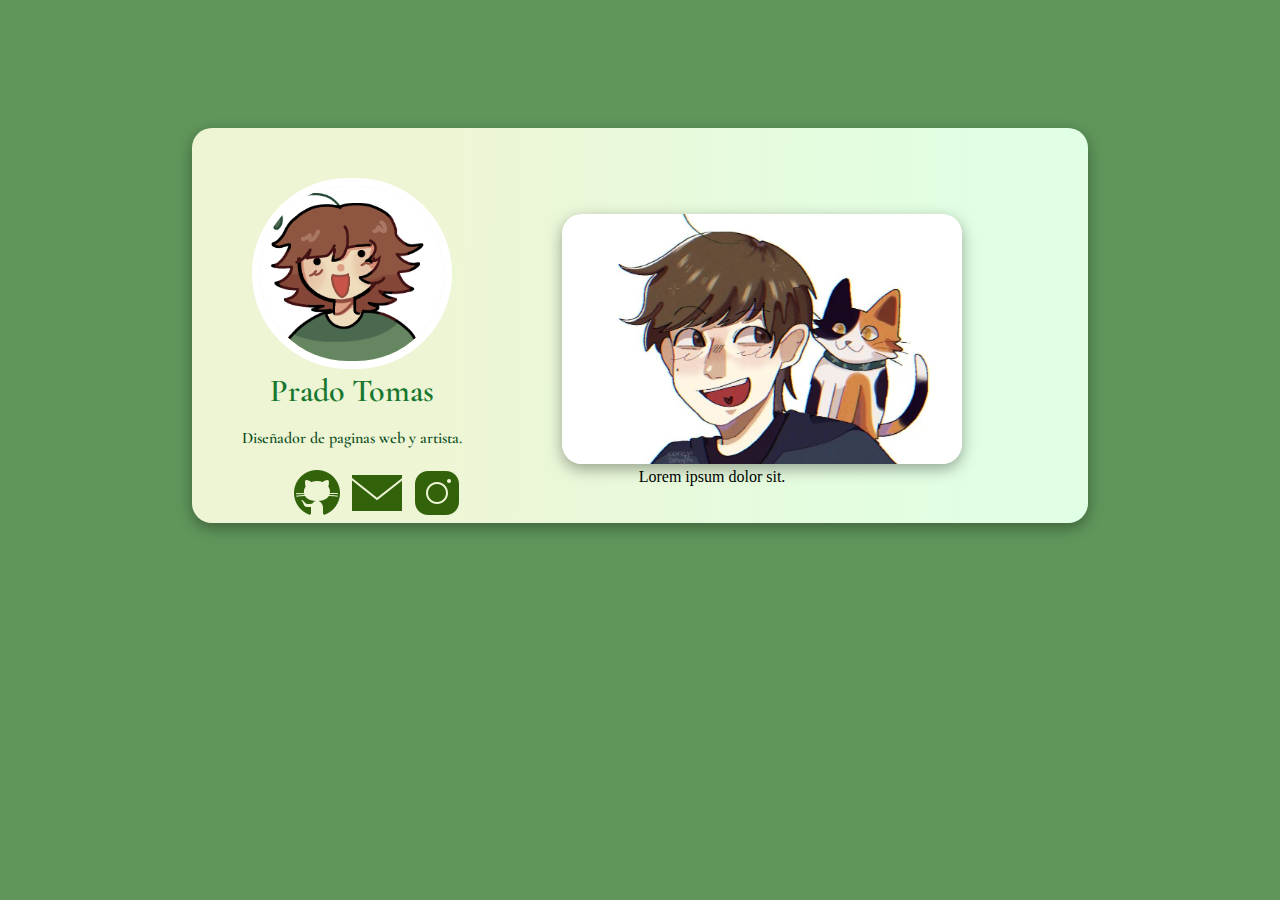
==== index.html @ 7908e35d "first commit" ====
<!DOCTYPE html>
<html lang="en">
<head>
    <meta charset="UTF-8">
    <meta name="viewport" content="width=device-width, initial-scale=1.0">
    <link rel="stylesheet" href="styles.css">
    <link rel="preconnect" href="https://fonts.googleapis.com">
<link rel="preconnect" href="https://fonts.gstatic.com" crossorigin>
<link href="https://fonts.googleapis.com/css2?family=Cormorant+Garamond:ital,wght@0,300;0,400;0,500;0,600;0,700;1,300;1,400;1,500;1,600;1,700&display=swap" rel="stylesheet">
    <title>Portafolio Prado Tomás</title>
</head>
<body>
    <div id="caja-principal">
        <div id="fondo">
        <div id="uno">
            <div id="nose">
                <img id="foto1" src="fotos/miauu.png" alt="">
            </div> 
            <div>
            <h1 id="nombre">Prado Tomas</h1><br><p id="coso">Diseñador de paginas web y artista.</p>
            </div>
            
            <div id="redes">
                <a href=""><img class="icon" src="fotos/icons8-github-50.png" alt=""></a>
                <a href=""><img class="icon" src="fotos/icons8-email-50.png" alt=""></a>
                <a href=""><img class="icon" src="fotos/icons8-instagram-50.png" alt=""></a>
            </div>
        </div>
        <div id="dos">
            <div id="grande">
                <img id="foto2" src="fotos/Captura de pantalla (177).png" alt="">
            </div>

            <div>
                <p>Lorem ipsum dolor sit.</p>
            </div>
        </div>
        </div>
    </div>
</body>
</html>
---- styles.css ----
*{
    padding: 0;
    margin: 0;
    box-sizing: border-box;
}

body{
    background-color: rgb(96,150,91);
background-color: linear-gradient(91deg, rgba(96,150,91,1) 0%, rgba(122,179,101,1) 27%, rgba(197,212,121,1) 77%, rgba(215,227,155,1) 100%);
}

#caja-principal{
    display: flex;
    flex-direction: row;
    justify-content: center;
    padding-top: 10%
}
#fondo{
    background: rgb(238,245,212);
    background: linear-gradient(91deg, rgba(238,245,212,1) 25%, rgba(224,255,229,1) 91%);
    width: 70%;
    padding: 50px;
    padding-bottom: 1px;
    display: flex;
    
    
    border-radius: 20px;
    box-shadow: rgba(0, 0, 0, 0.35) 0px 5px 15px;
}
#nose{
    display: flex;
    justify-content: center;
}
#foto1{
    width: 200px;
    border-radius: 100px;
    border: 8px, solid, white;
    display: flex;
    justify-content: center;
}

#nombre{
    color: rgb(23, 119, 47);
    font-family: "Cormorant Garamond", serif;
    font-weight: 600;
    font-style: normal;
    padding-top: 2px;
    display: flex;
    justify-content: center;
}

#coso{
    color: rgb(12, 77, 28);
    font-family: "Cormorant Garamond", serif;
    font-weight: 600;
    font-style: normal;
    margin-bottom: 20px;
    display: flex;
    justify-content: center;
}

#redes{
    height: 10%;
    width: 5px;
    display: flex;
    flex-direction: row;
    padding-left: 50px;
}

.icon{
    padding-right: 10px;
}

#foto2{
    width: 400px;
    border-radius: 20px;
    box-shadow: rgba(0, 0, 0, 0.35) 0px 5px 15px;
}

#dos{
    display: flex;
    flex-direction:column;
    justify-content: center;
    align-items: center;
    
}

#grande{
    padding-left: 100px;
}
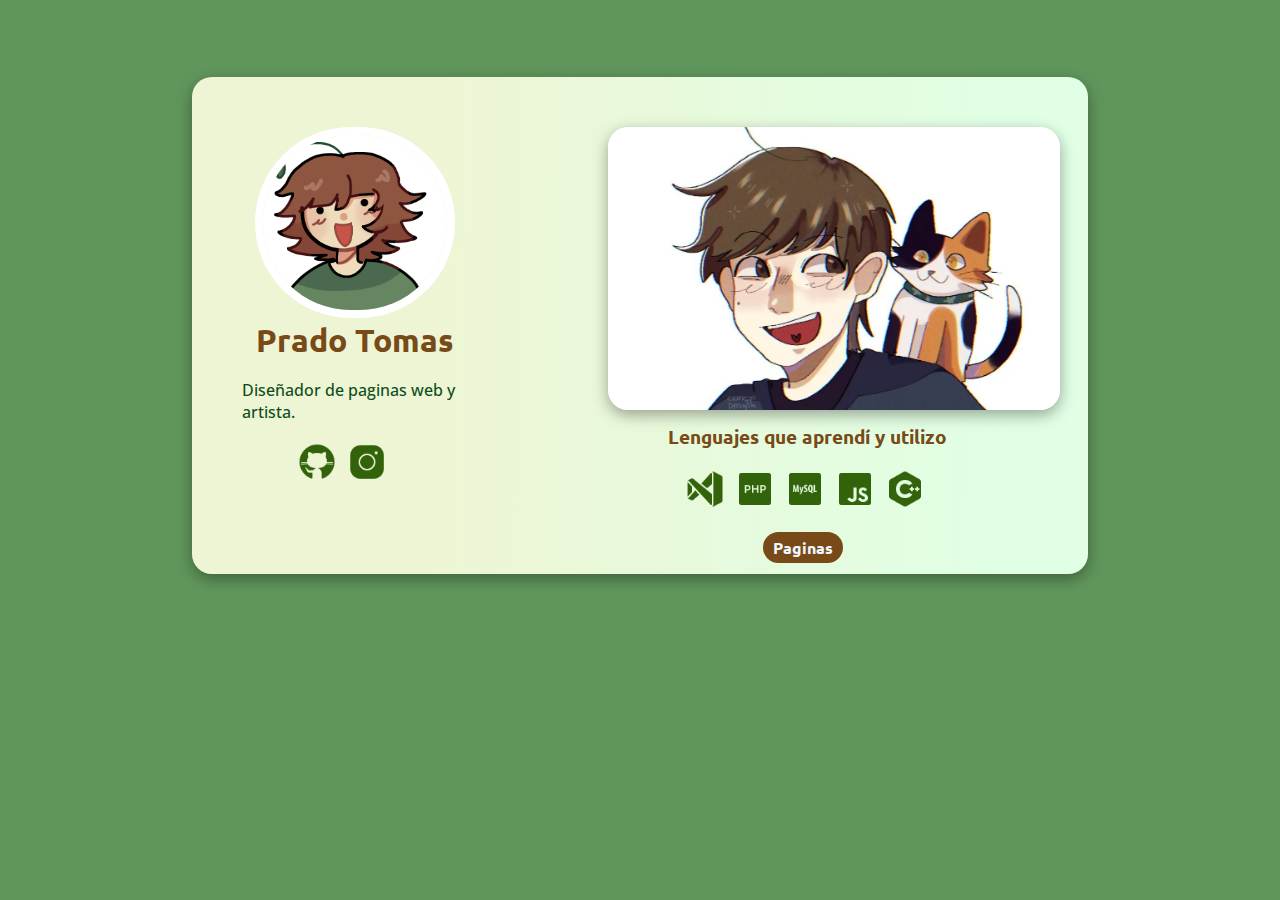
==== commit ffdd23be: "actualización" ====
--- a/index.html
+++ b/index.html
@@ -5,8 +5,11 @@
     <meta name="viewport" content="width=device-width, initial-scale=1.0">
     <link rel="stylesheet" href="styles.css">
     <link rel="preconnect" href="https://fonts.googleapis.com">
+    <link rel="preconnect" href="https://fonts.gstatic.com" crossorigin>
+    <link href="https://fonts.googleapis.com/css2?family=Ubuntu:ital,wght@0,300;0,400;0,500;0,700;1,300;1,400;1,500;1,700&display=swap" rel="stylesheet">
+    <link rel="preconnect" href="https://fonts.googleapis.com">
 <link rel="preconnect" href="https://fonts.gstatic.com" crossorigin>
-<link href="https://fonts.googleapis.com/css2?family=Cormorant+Garamond:ital,wght@0,300;0,400;0,500;0,600;0,700;1,300;1,400;1,500;1,600;1,700&display=swap" rel="stylesheet">
+<link href="https://fonts.googleapis.com/css2?family=Open+Sans:ital,wght@0,300..800;1,300..800&family=Ubuntu:ital,wght@0,300;0,400;0,500;0,700;1,300;1,400;1,500;1,700&display=swap" rel="stylesheet">
     <title>Portafolio Prado Tomás</title>
 </head>
 <body>
@@ -21,21 +24,30 @@
             </div>
             
             <div id="redes">
-                <a href=""><img class="icon" src="fotos/icons8-github-50.png" alt=""></a>
-                <a href=""><img class="icon" src="fotos/icons8-email-50.png" alt=""></a>
-                <a href=""><img class="icon" src="fotos/icons8-instagram-50.png" alt=""></a>
+               <div class="imagenes"> <a href="https://github.com/tomasprado96" target="_blank"><img class="icon" src="fotos/icons8-github-50.png" alt=""></a></div>
+               <div class="imagenes"> <a href="https://www.instagram.com/conejodrogon/"target="_blank"><img class="icon" src="fotos/icons8-instagram-50.png" alt=""></a></div>
             </div>
         </div>
         <div id="dos">
             <div id="grande">
                 <img id="foto2" src="fotos/Captura de pantalla (177).png" alt="">
             </div>
-
-            <div>
-                <p>Lorem ipsum dolor sit.</p>
+            <div id="tres">
+                <div id="texto">
+                    <h3>Lenguajes que aprendí y utilizo</h3>
+                </div>
+            <div id="lenguajes">
+                <div class="imagenes"><img class="icon" src="fotos/icons8-visual-studio-50.png" alt=""></div>
+               <div class="imagenes"><img class="icon" src="fotos/icons8-php-50.png" alt=""></div>
+               <div class="imagenes"><img class="icon" src="fotos/icons8-mysql-50.png" alt=""></div>
+               <div class="imagenes"><img class="icon" src="fotos/icons8-javascript-50.png" alt=""></div>
+               <div class="imagenes"><img class="icon" src="fotos/icons8-c-50.png" alt=""></div>
             </div>
+        </div>
+        <div id="btn"><a id="boton" href="https://www.instagram.com/conejodrogon/" target="_blank">Paginas</a></div>
         </div>
         </div>
     </div>
+    <script src="script.js"></script>
 </body>
 </html>--- a/styles.css
+++ b/styles.css
@@ -9,11 +9,20 @@
 background-color: linear-gradient(91deg, rgba(96,150,91,1) 0%, rgba(122,179,101,1) 27%, rgba(197,212,121,1) 77%, rgba(215,227,155,1) 100%);
 }
 
+body {
+    opacity: 0; /* Inicialmente ocultar el contenido */
+    transition: opacity 1s ease-in-out; /* Transición suave de opacidad */
+  }
+  
+  body.loaded {
+    opacity: 1; /* Mostrar el contenido gradualmente */
+  }
+
 #caja-principal{
     display: flex;
     flex-direction: row;
     justify-content: center;
-    padding-top: 10%
+    padding-top: 6%
 }
 #fondo{
     background: rgb(238,245,212);
@@ -40,10 +49,10 @@
 }
 
 #nombre{
-    color: rgb(23, 119, 47);
-    font-family: "Cormorant Garamond", serif;
-    font-weight: 600;
-    font-style: normal;
+    color: rgb(119, 74, 23);
+    font-family: "Ubuntu", sans-serif;
+  font-weight: 700;
+  font-style: normal;
     padding-top: 2px;
     display: flex;
     justify-content: center;
@@ -51,28 +60,35 @@
 
 #coso{
     color: rgb(12, 77, 28);
-    font-family: "Cormorant Garamond", serif;
-    font-weight: 600;
-    font-style: normal;
+    font-family: "Open Sans", sans-serif;
+  font-size: medium;
+  font-weight: 500;
+  font-style: normal;
     margin-bottom: 20px;
-    display: flex;
-    justify-content: center;
 }
 
 #redes{
-    height: 10%;
-    width: 5px;
     display: flex;
     flex-direction: row;
-    padding-left: 50px;
+    padding-left: 25%;
+    padding-bottom: 14px;
 }
 
 .icon{
-    padding-right: 10px;
+    padding-right: 12px;
+    width: 50px;
+    
+}
+
+.icon:hover{
+    transition: .5s ease;
+    width: 52px;
+    opacity: 1;
+    filter: contrast(50%);
 }
 
 #foto2{
-    width: 400px;
+    width: 105%;
     border-radius: 20px;
     box-shadow: rgba(0, 0, 0, 0.35) 0px 5px 15px;
 }
@@ -86,6 +102,49 @@
 }
 
 #grande{
-    padding-left: 100px;
+    padding-left: 140px;
 }
 
+#lenguajes{
+    display: flex;
+    flex-direction: row;
+    padding-left: 128px;
+    padding-top: 20px;
+}
+
+#texto{
+    display: flex;
+    justify-content: center;
+    align-items: center;
+    padding-left:110px;
+    padding-top: 10px;
+}
+
+h3{
+    font-family: "Ubuntu", sans-serif;
+    font-weight: 700;
+    font-style: normal;
+    color: rgb(119, 74, 23);
+}
+
+#boton{
+    display: block;
+    width: 100%;
+    padding-left: 10px;
+    padding-right: 10px;
+    padding-top: 5px;
+    padding-bottom: 5px;
+    background-color: rgb(119, 74, 23);
+    text-decoration: none;
+    color: aliceblue;
+    font-family: "Ubuntu", sans-serif;
+    font-weight: 700;
+    font-style: normal;
+    border-radius: 20px;
+}
+
+#btn{
+    padding-left: 100px;
+    padding-top: 20px;
+    padding-bottom: 10px;
+}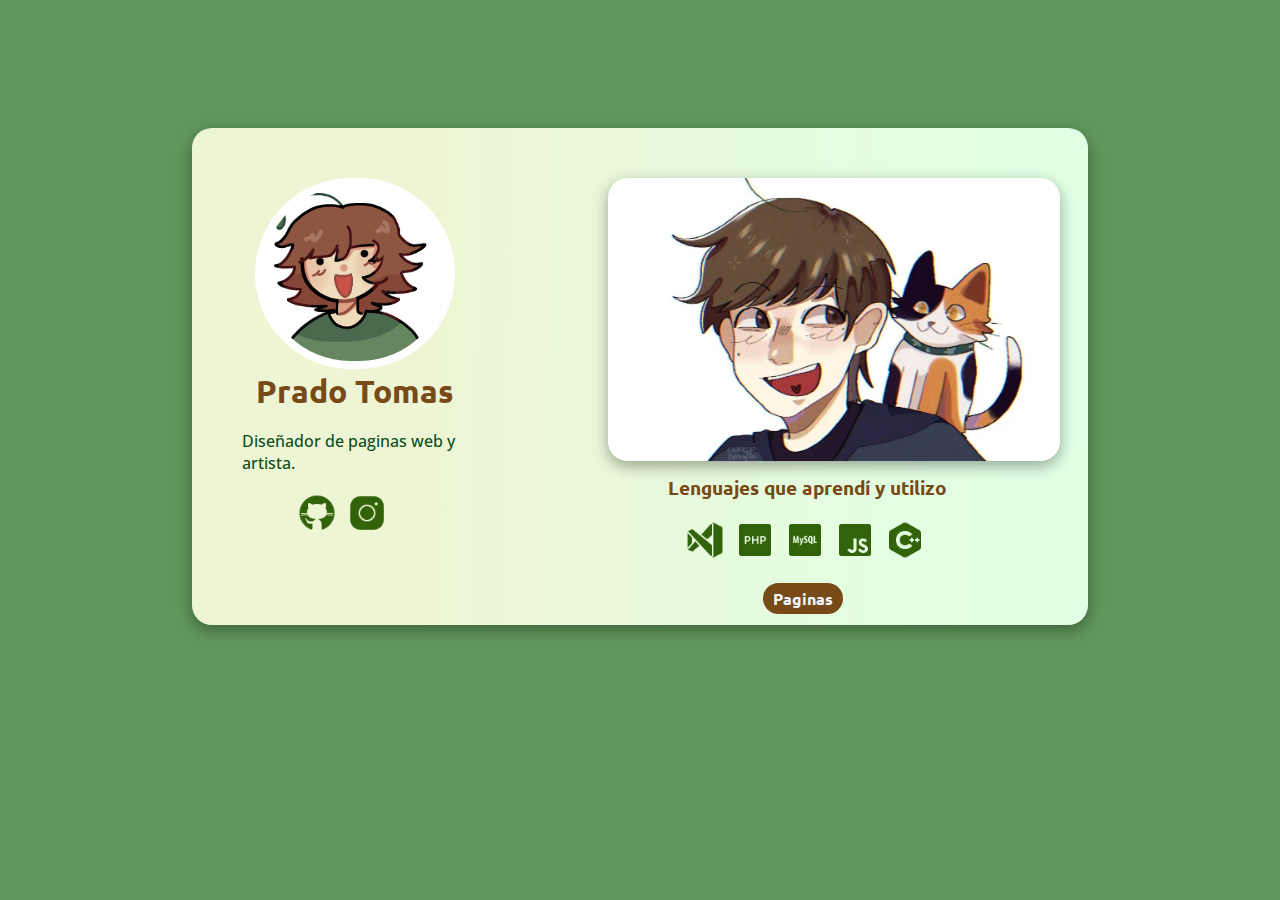
==== commit a8eac818: "actualización" ====
--- a/index.html
+++ b/index.html
@@ -44,7 +44,7 @@
                <div class="imagenes"><img class="icon" src="fotos/icons8-c-50.png" alt=""></div>
             </div>
         </div>
-        <div id="btn"><a id="boton" href="https://www.instagram.com/conejodrogon/" target="_blank">Paginas</a></div>
+        <div id="btn"><a id="boton" href="paginas.html" target="_blank">Paginas</a></div>
         </div>
         </div>
     </div>
--- a/styles.css
+++ b/styles.css
@@ -22,7 +22,7 @@
     display: flex;
     flex-direction: row;
     justify-content: center;
-    padding-top: 6%
+    padding-top: 10%
 }
 #fondo{
     background: rgb(238,245,212);
@@ -142,9 +142,14 @@
     font-style: normal;
     border-radius: 20px;
 }
-
+#boton:hover{
+    transition: .5s ease;
+    opacity: 1;
+    padding: 8px;
+    background-color: rgb(80, 40, 14);
+}
 #btn{
     padding-left: 100px;
     padding-top: 20px;
     padding-bottom: 10px;
-}+}
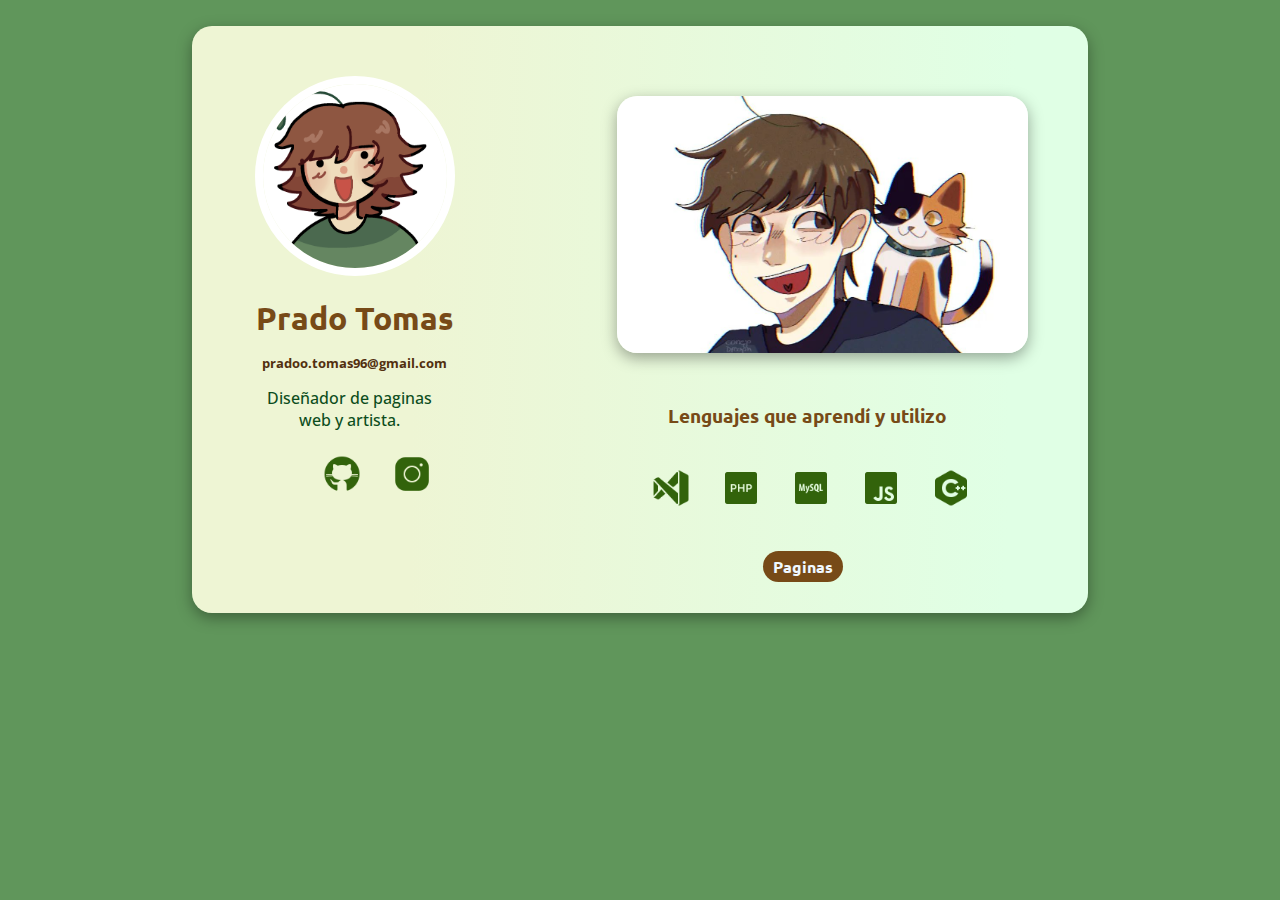
==== commit a0d677f4: "responsive" ====
--- a/index.html
+++ b/index.html
@@ -19,8 +19,8 @@
             <div id="nose">
                 <img id="foto1" src="fotos/miauu.png" alt="">
             </div> 
-            <div>
-            <h1 id="nombre">Prado Tomas</h1><br><p id="coso">Diseñador de paginas web y artista.</p>
+            <div id="textoss">
+            <h1 id="nombre">Prado Tomas</h1><p class="coso1">pradoo.tomas96@gmail.com</p><p class="coso">Diseñador de paginas web y artista.</p>
             </div>
             
             <div id="redes">
@@ -31,6 +31,7 @@
         <div id="dos">
             <div id="grande">
                 <img id="foto2" src="fotos/Captura de pantalla (177).png" alt="">
+                
             </div>
             <div id="tres">
                 <div id="texto">
--- a/styles.css
+++ b/styles.css
@@ -1,90 +1,49 @@
-*{
+* {
     padding: 0;
     margin: 0;
     box-sizing: border-box;
 }
 
-body{
-    background-color: rgb(96,150,91);
-background-color: linear-gradient(91deg, rgba(96,150,91,1) 0%, rgba(122,179,101,1) 27%, rgba(197,212,121,1) 77%, rgba(215,227,155,1) 100%);
-}
-
 body {
-    opacity: 0; /* Inicialmente ocultar el contenido */
-    transition: opacity 1s ease-in-out; /* Transición suave de opacidad */
-  }
-  
-  body.loaded {
-    opacity: 1; /* Mostrar el contenido gradualmente */
-  }
-
-#caja-principal{
-    display: flex;
-    flex-direction: row;
-    justify-content: center;
-    padding-top: 10%
-}
-#fondo{
-    background: rgb(238,245,212);
-    background: linear-gradient(91deg, rgba(238,245,212,1) 25%, rgba(224,255,229,1) 91%);
+    background-color: rgb(96, 150, 91);
+    background-color: linear-gradient(91deg, rgba(96, 150, 91, 1) 0%, rgba(122, 179, 101, 1) 27%, rgba(197, 212, 121, 1) 77%, rgba(215, 227, 155, 1) 100%);
+    opacity: 0;
+    transition: opacity 1s ease-in-out;
+}
+
+body.loaded {
+    opacity: 1;
+}
+
+#caja-principal {
+    display: flex;
+    flex-direction: column; /* Cambiado a columna para dispositivos pequeños */
+    align-items: center; /* Alineación centrada verticalmente */
+    padding-top: 6%;
+}
+
+#fondo {
+    background: rgb(238, 245, 212);
+    background: linear-gradient(91deg, rgba(238, 245, 212, 1) 25%, rgba(224, 255, 229, 1) 91%);
     width: 70%;
     padding: 50px;
     padding-bottom: 1px;
-    display: flex;
-    
-    
     border-radius: 20px;
     box-shadow: rgba(0, 0, 0, 0.35) 0px 5px 15px;
 }
-#nose{
-    display: flex;
-    justify-content: center;
-}
-#foto1{
+
+#uno {
+    display: flex;
+    flex-direction: column;
+    align-items: center; /* Alineación centrada verticalmente */
+    text-align: center; /* Alineación de texto centrado */
+}
+
+#foto1 {
     width: 200px;
-    border-radius: 100px;
-    border: 8px, solid, white;
-    display: flex;
-    justify-content: center;
-}
-
-#nombre{
-    color: rgb(119, 74, 23);
-    font-family: "Ubuntu", sans-serif;
-  font-weight: 700;
-  font-style: normal;
-    padding-top: 2px;
-    display: flex;
-    justify-content: center;
-}
-
-#coso{
-    color: rgb(12, 77, 28);
-    font-family: "Open Sans", sans-serif;
-  font-size: medium;
-  font-weight: 500;
-  font-style: normal;
-    margin-bottom: 20px;
-}
-
-#redes{
-    display: flex;
-    flex-direction: row;
-    padding-left: 25%;
-    padding-bottom: 14px;
-}
-
-.icon{
-    padding-right: 12px;
-    width: 50px;
-    
-}
-
-.icon:hover{
-    transition: .5s ease;
-    width: 52px;
-    opacity: 1;
-    filter: contrast(50%);
+    height: 200px; /* Añadido: Proporción cuadrada */
+    border-radius: 50%; /* Cambiado a 50% para hacer circular */
+    margin-bottom: 20px; /* Espacio inferior añadido */
 }
 
 #foto2{
@@ -93,31 +52,71 @@
     box-shadow: rgba(0, 0, 0, 0.35) 0px 5px 15px;
 }
 
-#dos{
-    display: flex;
-    flex-direction:column;
-    justify-content: center;
-    align-items: center;
-    
-}
-
-#grande{
-    padding-left: 140px;
-}
-
-#lenguajes{
-    display: flex;
-    flex-direction: row;
-    padding-left: 128px;
-    padding-top: 20px;
-}
-
-#texto{
-    display: flex;
-    justify-content: center;
-    align-items: center;
-    padding-left:110px;
-    padding-top: 10px;
+#nombre {
+    color: rgb(119, 74, 23);
+    font-family: "Ubuntu", sans-serif;
+    font-weight: 700;
+    font-style: normal;
+    margin-bottom: 10px; /* Espacio inferior añadido */
+}
+
+.coso, .coso1 {
+    padding: 5px 20px; /* Añadido: Espaciado interior */
+}
+
+.coso{
+    color: rgb(12, 77, 28);
+        font-family: "Open Sans", sans-serif;
+      font-size: medium;
+      font-weight: 500;
+      font-style: normal;
+}
+
+.coso1{
+    color: rgb(82, 47, 15);
+    font-family: "Open Sans", sans-serif;
+  font-size: small;
+  font-weight: 700;
+  font-style: normal;
+}
+#redes {
+    display: flex;
+    justify-content: center; /* Cambiado a centrado */
+    gap: 20px; /* Espacio entre iconos */
+    margin-top: 20px; /* Espacio superior añadido */
+}
+
+.icon {
+    width: 40px; /* Reducido el tamaño */
+}
+
+#dos {
+    width: 100%; /* Añadido: Ajuste al 100% del contenedor padre */
+    padding: 20px; /* Añadido: Espaciado interior */
+}
+
+#grande {
+    display: flex;
+    justify-content: center; /* Centrado de imágenes */
+    gap: 20px; /* Espacio entre imágenes */
+    margin-bottom: 20px; /* Espacio inferior añadido */
+}
+
+#texto {
+    text-align: center; /* Alineación centrada */
+    margin-top: 20px; /* Espacio superior añadido */
+}
+
+#lenguajes {
+    display: flex;
+    justify-content: center; /* Centrado de iconos */
+    gap: 20px; /* Espacio entre iconos */
+    margin-top: 20px; /* Espacio superior añadido */
+}
+
+#btn {
+    text-align: center; /* Alineación centrada */
+    margin-top: 20px; /* Espacio superior añadido */
 }
 
 h3{
@@ -129,7 +128,7 @@
 
 #boton{
     display: block;
-    width: 100%;
+    width: 20%;
     padding-left: 10px;
     padding-right: 10px;
     padding-top: 5px;
@@ -140,16 +139,184 @@
     font-family: "Ubuntu", sans-serif;
     font-weight: 700;
     font-style: normal;
-    border-radius: 20px;
-}
-#boton:hover{
-    transition: .5s ease;
-    opacity: 1;
-    padding: 8px;
-    background-color: rgb(80, 40, 14);
-}
-#btn{
-    padding-left: 100px;
-    padding-top: 20px;
-    padding-bottom: 10px;
-}
+    border-radius: 20px;}
+
+    #btn{
+        display: flex;
+        justify-content: center;
+    }
+@media (min-width: 1118px){
+
+    *{
+        padding: 0;
+        margin: 0;
+        box-sizing: border-box;
+    }
+    
+    body{
+        background-color: rgb(96,150,91);
+    background-color: linear-gradient(91deg, rgba(96,150,91,1) 0%, rgba(122,179,101,1) 27%, rgba(197,212,121,1) 77%, rgba(215,227,155,1) 100%);
+    }
+    
+    body {
+        opacity: 0; /* Inicialmente ocultar el contenido */
+        transition: opacity 1s ease-in-out; /* Transición suave de opacidad */
+      }
+      
+      body.loaded {
+        opacity: 1; /* Mostrar el contenido gradualmente */
+      }
+    
+    #caja-principal{
+        display: flex;
+        flex-direction: row;
+        justify-content: center;
+        padding-top: 2%
+    }
+    #fondo{
+        background: rgb(238,245,212);
+        background: linear-gradient(91deg, rgba(238,245,212,1) 25%, rgba(224,255,229,1) 91%);
+        width: 70%;
+        padding: 50px;
+        padding-bottom: 1px;
+        display: flex;
+        
+        
+        border-radius: 20px;
+        box-shadow: rgba(0, 0, 0, 0.35) 0px 5px 15px;
+    }
+    #nose{
+        display: flex;
+        justify-content: center;
+    }
+    #foto1{
+        width: 200px;
+        border-radius: 100px;
+        border: 8px, solid, white;
+        display: flex;
+        justify-content: center;
+    }
+    
+    #nombre{
+        color: rgb(119, 74, 23);
+        font-family: "Ubuntu", sans-serif;
+      font-weight: 700;
+      font-style: normal;
+        padding-top: 2px;
+        display: flex;
+        justify-content: center;
+    }
+    
+    .coso{
+        color: rgb(12, 77, 28);
+        font-family: "Open Sans", sans-serif;
+      font-size: medium;
+      font-weight: 500;
+      font-style: normal;
+      padding-left: 10px;
+      padding-top: 10px;
+      padding-bottom: 4px;
+        
+    }
+    .coso1{
+        color: rgb(82, 47, 15);
+        font-family: "Open Sans", sans-serif;
+      font-size: small;
+      font-weight: 700;
+      font-style: normal;
+      padding-left: 20px;
+        
+    }
+    
+    #redes{
+        display: flex;
+        flex-direction: row;
+        padding-left: 25%;
+        padding-bottom: 14px;
+    }
+    
+    .icon{
+        padding-right: 12px;
+        width: 50px;
+        
+    }
+    
+    .icon:hover{
+        transition: .5s ease;
+        width: 52px;
+        opacity: 1;
+        filter: contrast(50%);
+    }
+    
+    #foto2{
+        width: 105%;
+        border-radius: 20px;
+        box-shadow: rgba(0, 0, 0, 0.35) 0px 5px 15px;
+    }
+    
+    #foto3{
+        display: none;
+        
+    }
+    
+    #dos{
+        display: flex;
+        flex-direction:column;
+        justify-content: center;
+        align-items: center;
+        
+    }
+    
+    #grande{
+        padding-left: 140px;
+    }
+    
+    #lenguajes{
+        display: flex;
+        flex-direction: row;
+        padding-left: 128px;
+        padding-top: 20px;
+    }
+    
+    #texto{
+        display: flex;
+        justify-content: center;
+        align-items: center;
+        padding-left:110px;
+        padding-top: 10px;
+    }
+    
+    h3{
+        font-family: "Ubuntu", sans-serif;
+        font-weight: 700;
+        font-style: normal;
+        color: rgb(119, 74, 23);
+    }
+    
+    #boton{
+        display: block;
+        width: 100%;
+        padding-left: 10px;
+        padding-right: 10px;
+        padding-top: 5px;
+        padding-bottom: 5px;
+        background-color: rgb(119, 74, 23);
+        text-decoration: none;
+        color: aliceblue;
+        font-family: "Ubuntu", sans-serif;
+        font-weight: 700;
+        font-style: normal;
+        border-radius: 20px;
+    }
+    #boton:hover{
+        transition: .5s ease;
+        opacity: 1;
+        padding: 8px;
+        background-color: rgb(80, 40, 14);
+    }
+    #btn{
+        padding-left: 100px;
+        padding-top: 20px;
+        padding-bottom: 10px;
+    }
+}